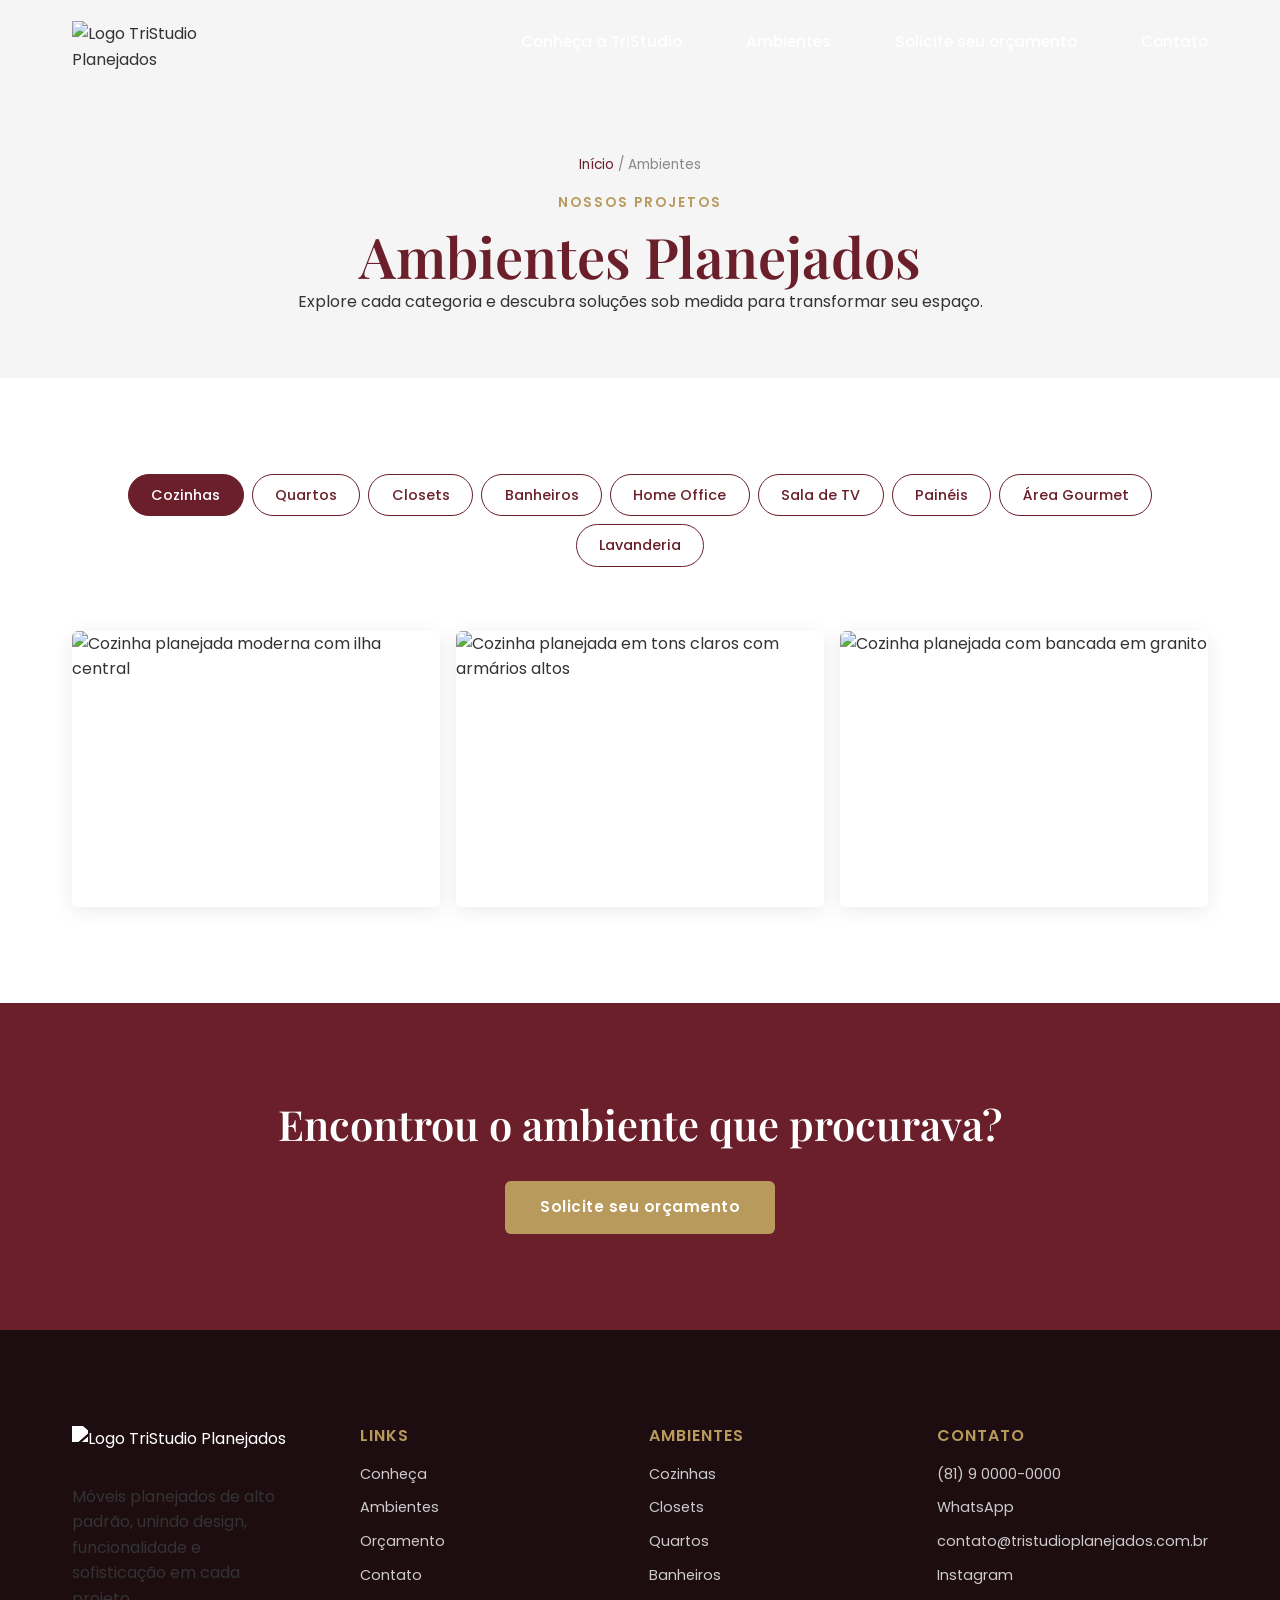
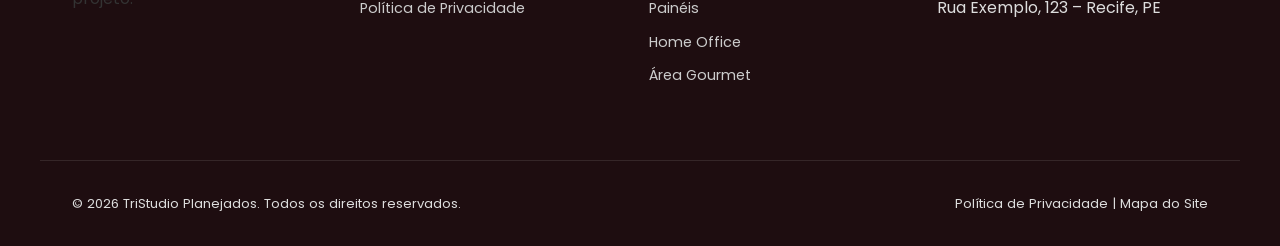
==== ambientes.html @ a943b07f "primeiro commit" ====
<!DOCTYPE html>
<html lang="pt-BR">
<head>
  <meta charset="UTF-8">
  <meta name="viewport" content="width=device-width, initial-scale=1.0">

  <title>Ambientes Planejados | TriStudio Planejados</title>
  <meta name="description" content="Conheça os ambientes planejados pela TriStudio: cozinhas, quartos, closets, banheiros, home office, área gourmet e mais. Projetos sob medida.">
  <link rel="canonical" href="https://www.tristudioplanejados.com.br/ambientes.html">

  <meta property="og:title" content="Ambientes Planejados | TriStudio Planejados">
  <meta property="og:description" content="Veja nossos projetos de móveis planejados por ambiente.">
  <meta property="og:type" content="website">
  <meta property="og:url" content="https://www.tristudioplanejados.com.br/ambientes.html">
  <meta property="og:image" content="/assets/imagens/cozinhas/cozinha-01.jpg">

  <meta name="twitter:card" content="summary_large_image">

  <link rel="icon" href="assets/favicon/favicon.ico">
  <link rel="preconnect" href="https://fonts.googleapis.com">
  <link href="https://fonts.googleapis.com/css2?family=Playfair+Display:wght@500;600;700&family=Poppins:wght@300;400;500;600&display=swap" rel="stylesheet">

  <link rel="stylesheet" href="css/variables.css">
  <link rel="stylesheet" href="css/style.css">
  <link rel="stylesheet" href="css/animations.css">
  <link rel="stylesheet" href="css/components.css">
  <link rel="stylesheet" href="css/responsive.css">

  <script type="application/ld+json">
  {
    "@context": "https://schema.org",
    "@type": "BreadcrumbList",
    "itemListElement": [
      { "@type": "ListItem", "position": 1, "name": "Início", "item": "https://www.tristudioplanejados.com.br/" },
      { "@type": "ListItem", "position": 2, "name": "Ambientes", "item": "https://www.tristudioplanejados.com.br/ambientes.html" }
    ]
  }
  </script>
</head>
<body>

  <!-- ===================== HEADER ===================== -->
  <header class="header header--scrolled" role="banner">
    <div class="header__container">
      <a href="index.html" class="header__logo" aria-label="TriStudio Planejados - Página inicial">
        <img src="assets/logo/logo.png" alt="Logo TriStudio Planejados" width="160" height="48">
      </a>
      <nav class="header__nav" role="navigation" aria-label="Menu principal">
        <a href="sobre.html" class="header__link">Conheça a TriStudio</a>
        <a href="ambientes.html" class="header__link">Ambientes</a>
        <a href="orcamento.html" class="header__link">Solicite seu orçamento</a>
        <a href="contato.html" class="header__link">Contato</a>
      </nav>
      <button class="header__hamburguer" aria-controls="header__nav">
        <span></span><span></span><span></span>
      </button>
    </div>
  </header>

  <main>
    <!-- ===================== BANNER DE PÁGINA ===================== -->
    <section class="banner-pagina">
      <div class="container">
        <nav aria-label="Breadcrumb" class="breadcrumb">
          <a href="index.html">Início</a> <span>/</span> <span aria-current="page">Ambientes</span>
        </nav>
        <p class="subtitulo">Nossos projetos</p>
        <h1>Ambientes Planejados</h1>
        <p>Explore cada categoria e descubra soluções sob medida para transformar seu espaço.</p>
      </div>
    </section>

    <!-- ===================== CATEGORIAS ===================== -->
    <section class="ambientes" aria-label="Galeria de ambientes">
      <div class="container">

        <!-- Menu de categorias -->
        <div class="ambientes__categorias" role="tablist" aria-label="Categorias de ambientes">
          <button class="categoria-btn categoria-btn--ativo" data-categoria="cozinhas" role="tab" aria-selected="true">Cozinhas</button>
          <button class="categoria-btn" data-categoria="quartos" role="tab" aria-selected="false">Quartos</button>
          <button class="categoria-btn" data-categoria="closets" role="tab" aria-selected="false">Closets</button>
          <button class="categoria-btn" data-categoria="banheiros" role="tab" aria-selected="false">Banheiros</button>
          <button class="categoria-btn" data-categoria="home-office" role="tab" aria-selected="false">Home Office</button>
          <button class="categoria-btn" data-categoria="salas" role="tab" aria-selected="false">Sala de TV</button>
          <button class="categoria-btn" data-categoria="paineis" role="tab" aria-selected="false">Painéis</button>
          <button class="categoria-btn" data-categoria="gourmet" role="tab" aria-selected="false">Área Gourmet</button>
          <button class="categoria-btn" data-categoria="lavanderias" role="tab" aria-selected="false">Lavanderia</button>
        </div>

        <!-- Galeria dinâmica (preenchida via JS) -->
        <div class="ambientes__galeria" id="galeria" role="tabpanel" aria-live="polite">
          <!-- As imagens são inseridas dinamicamente pelo gallery.js -->
        </div>
      </div>
    </section>

    <!-- ===================== CTA ===================== -->
    <section class="cta" aria-label="Chamada para ação">
      <h2>Encontrou o ambiente que procurava?</h2>
      <a href="orcamento.html" class="btn btn-primario" style="background:var(--cor-secundaria)">Solicite seu orçamento</a>
    </section>
  </main>

  <!-- ===================== LIGHTBOX ===================== -->
  <div class="lightbox" id="lightbox" role="dialog" aria-modal="true" aria-label="Visualização de imagem ampliada">
    <button class="lightbox__fechar" id="lightbox-fechar" aria-label="Fechar visualização">&times;</button>
    <button class="lightbox__anterior" id="lightbox-anterior" aria-label="Imagem anterior">&#8249;</button>

    <div class="lightbox__conteudo">
      <img src="" alt="" id="lightbox-imagem" class="lightbox__imagem">
    </div>

    <button class="lightbox__proxima" id="lightbox-proxima" aria-label="Próxima imagem">&#8250;</button>
  </div>

  <!-- ===================== FOOTER ===================== -->
  <footer class="footer" role="contentinfo">
    <div class="container footer__grid">
      <div class="footer__coluna">
        <a href="index.html" class="footer__logo">
          <img src="assets/logo/logo.png" alt="Logo TriStudio Planejados">
        </a>
        <p>Móveis planejados de alto padrão, unindo design, funcionalidade e sofisticação em cada projeto.</p>
      </div>
      <div class="footer__coluna">
        <h4>Links</h4>
        <ul>
          <li><a href="sobre.html">Conheça</a></li>
          <li><a href="ambientes.html">Ambientes</a></li>
          <li><a href="orcamento.html">Orçamento</a></li>
          <li><a href="contato.html">Contato</a></li>
          <li><a href="politica-de-privacidade.html">Política de Privacidade</a></li>
        </ul>
      </div>
      <div class="footer__coluna">
        <h4>Ambientes</h4>
        <ul>
          <li><a href="#" data-categoria-link="cozinhas">Cozinhas</a></li>
          <li><a href="#" data-categoria-link="closets">Closets</a></li>
          <li><a href="#" data-categoria-link="quartos">Quartos</a></li>
          <li><a href="#" data-categoria-link="banheiros">Banheiros</a></li>
          <li><a href="#" data-categoria-link="paineis">Painéis</a></li>
          <li><a href="#" data-categoria-link="home-office">Home Office</a></li>
          <li><a href="#" data-categoria-link="gourmet">Área Gourmet</a></li>
        </ul>
      </div>
      <div class="footer__coluna">
        <h4>Contato</h4>
        <ul>
          <li><a href="tel:+558190000000">(81) 9 0000-0000</a></li>
          <li><a href="https://wa.me/558190000000" target="_blank" rel="noopener">WhatsApp</a></li>
          <li><a href="mailto:contato@tristudioplanejados.com.br">contato@tristudioplanejados.com.br</a></li>
          <li><a href="https://instagram.com/tristudioplanejados" target="_blank" rel="noopener">Instagram</a></li>
          <li>Rua Exemplo, 123 – Recife, PE</li>
        </ul>
      </div>
    </div>
    <div class="container footer__bottom">
      <span>&copy; 2026 TriStudio Planejados. Todos os direitos reservados.</span>
      <span><a href="politica-de-privacidade.html">Política de Privacidade</a> | <a href="sitemap.xml">Mapa do Site</a></span>
    </div>
  </footer>

  <button class="btn-topo" aria-label="Voltar ao topo">↑</button>

  <script src="js/header.js"></script>
  <script src="js/menu-mobile.js"></script>
  <script src="js/scroll.js"></script>
  <script src="js/gallery.js"></script>
  <script src="js/main.js"></script>
</body>
</html>
---- css/variables.css ----
/* ===================================
   VARIÁVEIS GLOBAIS - TriStudio Planejados
   =================================== */
:root {
  /* Cores institucionais */
  --cor-primaria: #6A1F2B;      /* Bordô */
  --cor-secundaria: #B89A5C;    /* Dourado fosco */
  --cor-clara: #FFFFFF;
  --cor-cinza-claro: #F5F5F5;
  --cor-cinza-escuro: #333333;

  /* Variações de opacidade */
  --cor-primaria-hover: #55161f;
  --overlay-escuro: rgba(0, 0, 0, 0.55);

  /* Tipografia */
  --fonte-titulo: 'Playfair Display', serif;
  --fonte-texto: 'Poppins', sans-serif;

  /* Espaçamentos */
  --espaco-xs: 0.5rem;
  --espaco-sm: 1rem;
  --espaco-md: 2rem;
  --espaco-lg: 4rem;
  --espaco-xl: 6rem;

  /* Transições */
  --transicao-rapida: 0.25s ease;
  --transicao-suave: 0.4s cubic-bezier(0.25, 0.8, 0.25, 1);

  /* Sombras */
  --sombra-suave: 0 4px 20px rgba(0, 0, 0, 0.08);
  --sombra-media: 0 8px 30px rgba(0, 0, 0, 0.12);
  --sombra-forte: 0 15px 40px rgba(0, 0, 0, 0.18);

  /* Layout */
  --container-max: 1200px;
  --header-altura: 90px;
  --header-altura-scroll: 65px;
  --radius-padrao: 6px;
}
---- css/style.css ----
/* ===================================
   RESET E BASE
   =================================== */
@import url('variables.css');

* {
  margin: 0;
  padding: 0;
  box-sizing: border-box;
}

html {
  scroll-behavior: smooth;
  font-size: 100%;
}

body {
  font-family: var(--fonte-texto);
  color: var(--cor-cinza-escuro);
  background-color: var(--cor-clara);
  line-height: 1.6;
  overflow-x: hidden;
}

img {
  max-width: 100%;
  display: block;
}

a {
  text-decoration: none;
  color: inherit;
}

ul {
  list-style: none;
}

button {
  cursor: pointer;
  font-family: var(--fonte-texto);
  border: none;
  background: none;
}

/* Acessibilidade: foco visível */
a:focus-visible,
button:focus-visible,
input:focus-visible,
textarea:focus-visible {
  outline: 3px solid var(--cor-secundaria);
  outline-offset: 2px;
}

.container {
  max-width: var(--container-max);
  margin: 0 auto;
  padding: 0 var(--espaco-md);
}

/* ===================================
   TIPOGRAFIA
   =================================== */
h1, h2, h3, h4 {
  font-family: var(--fonte-titulo);
  color: var(--cor-primaria);
  line-height: 1.2;
  font-weight: 600;
}

h1 { font-size: clamp(2.2rem, 5vw, 3.5rem); }
h2 { font-size: clamp(1.8rem, 4vw, 2.6rem); }
h3 { font-size: clamp(1.3rem, 3vw, 1.8rem); }

p { font-size: 1rem; color: var(--cor-cinza-escuro); }

.subtitulo {
  color: var(--cor-secundaria);
  font-weight: 600;
  letter-spacing: 2px;
  text-transform: uppercase;
  font-size: 0.85rem;
  margin-bottom: var(--espaco-xs);
}

/* ===================================
   BOTÕES
   =================================== */
.btn {
  display: inline-block;
  padding: 0.9rem 2.2rem;
  border-radius: var(--radius-padrao);
  font-weight: 600;
  font-size: 0.95rem;
  letter-spacing: 0.5px;
  transition: transform var(--transicao-rapida), box-shadow var(--transicao-rapida), background var(--transicao-rapida);
}

.btn-primario {
  background-color: var(--cor-primaria);
  color: var(--cor-clara);
}

.btn-primario:hover {
  background-color: var(--cor-primaria-hover);
  transform: translateY(-3px) scale(1.03);
  box-shadow: var(--sombra-media);
}

.btn-secundario {
  background-color: transparent;
  color: var(--cor-clara);
  border: 2px solid var(--cor-clara);
}

.btn-secundario:hover {
  background-color: var(--cor-clara);
  color: var(--cor-primaria);
  transform: translateY(-3px) scale(1.03);
}

/* ===================================
   HEADER
   =================================== */
.header {
  position: fixed;
  top: 0;
  left: 0;
  width: 100%;
  height: var(--header-altura);
  display: flex;
  align-items: center;
  z-index: 1000;
  background: transparent;
  transition: var(--transicao-suave);
}

.header.header--scrolled {
  height: var(--header-altura-scroll);
  background: rgba(255, 255, 255, 0.85);
  backdrop-filter: blur(10px);
  box-shadow: var(--sombra-suave);
}

.header__container {
  display: flex;
  justify-content: space-between;
  align-items: center;
  width: 100%;
  max-width: var(--container-max);
  margin: 0 auto;
  padding: 0 var(--espaco-md);
}

.header__logo img {
  height: 48px;
  transition: var(--transicao-suave);
}

.header--scrolled .header__logo img {
  height: 38px;
}

.header__nav {
  display: flex;
  gap: var(--espaco-lg);
}

.header__link {
  position: relative;
  font-size: 0.95rem;
  font-weight: 500;
  color: var(--cor-clara);
  padding-bottom: 6px;
  transition: color var(--transicao-rapida);
}

.header--scrolled .header__link {
  color: var(--cor-cinza-escuro);
}

.header__link::after {
  content: '';
  position: absolute;
  left: 0;
  bottom: 0;
  height: 2px;
  width: 0;
  background: var(--cor-secundaria);
  transition: width var(--transicao-rapida);
}

.header__link:hover {
  color: var(--cor-secundaria);
}

.header__link:hover::after {
  width: 100%;
}

/* Botão hambúrguer (mobile) */
.header__hamburguer {
  display: none;
  flex-direction: column;
  gap: 5px;
  z-index: 1100;
}

.header__hamburguer span {
  width: 28px;
  height: 2px;
  background: var(--cor-primaria);
  transition: var(--transicao-rapida);
}

.header--scrolled .header__hamburguer span,
.menu-mobile-ativo .header__hamburguer span {
  background: var(--cor-cinza-escuro);
}

/* ===================================
   HERO
   =================================== */
.hero {
  position: relative;
  height: 100vh;
  min-height: 600px;
  display: flex;
  align-items: center;
  overflow: hidden;
}

.hero__bg {
  position: absolute;
  inset: 0;
  z-index: -2;
  overflow: hidden;
}

.hero__bg img {
  width: 100%;
  height: 100%;
  object-fit: cover;
  animation: heroZoom 20s ease-in-out infinite alternate;
}

.hero__overlay {
  position: absolute;
  inset: 0;
  background: var(--overlay-escuro);
  z-index: -1;
}

.hero__conteudo {
  position: relative;
  color: var(--cor-clara);
  max-width: 700px;
  padding: 0 var(--espaco-md);
}

.hero__conteudo h1 {
  color: var(--cor-clara);
  margin-bottom: var(--espaco-sm);
}

.hero__conteudo p {
  color: #eee;
  font-size: 1.1rem;
  margin-bottom: var(--espaco-md);
  max-width: 550px;
}

.hero__botoes {
  display: flex;
  gap: var(--espaco-sm);
  flex-wrap: wrap;
}

/* ===================================
   SEÇÃO DIFERENCIAIS
   =================================== */
.diferenciais {
  padding: var(--espaco-xl) 0;
  background: var(--cor-cinza-claro);
  text-align: center;
}

.diferenciais__titulo {
  margin-bottom: var(--espaco-lg);
}

.diferenciais__grid {
  display: grid;
  grid-template-columns: repeat(3, 1fr);
  gap: var(--espaco-md);
}

.card-diferencial {
  background: var(--cor-clara);
  padding: var(--espaco-lg) var(--espaco-md);
  border-radius: var(--radius-padrao);
  box-shadow: var(--sombra-suave);
  transition: transform var(--transicao-suave), box-shadow var(--transicao-suave);
}

.card-diferencial:hover {
  transform: translateY(-8px);
  box-shadow: var(--sombra-forte);
}

.card-diferencial__icone {
  width: 55px;
  height: 55px;
  margin: 0 auto var(--espaco-sm);
}

.card-diferencial h3 {
  margin-bottom: var(--espaco-xs);
  font-size: 1.2rem;
}

.card-diferencial p {
  font-size: 0.92rem;
  color: #666;
}

/* ===================================
   COMO FUNCIONA (Timeline)
   =================================== */
.timeline {
  padding: var(--espaco-xl) 0;
  text-align: center;
}

.timeline__lista {
  display: flex;
  justify-content: space-between;
  margin-top: var(--espaco-lg);
  position: relative;
}

.timeline__lista::before {
  content: '';
  position: absolute;
  top: 30px;
  left: 0;
  right: 0;
  height: 2px;
  background: var(--cor-secundaria);
  z-index: 0;
}

.timeline__item {
  flex: 1;
  position: relative;
  z-index: 1;
}

.timeline__numero {
  width: 60px;
  height: 60px;
  border-radius: 50%;
  background: var(--cor-primaria);
  color: var(--cor-clara);
  display: flex;
  align-items: center;
  justify-content: center;
  font-family: var(--fonte-titulo);
  font-size: 1.4rem;
  margin: 0 auto var(--espaco-sm);
}

.timeline__item h3 {
  font-size: 1.1rem;
}

/* ===================================
   DEPOIMENTOS
   =================================== */
.depoimentos {
  padding: var(--espaco-xl) 0;
  background: var(--cor-cinza-claro);
  text-align: center;
  overflow: hidden;
}

.slider {
  position: relative;
  max-width: 700px;
  margin: var(--espaco-lg) auto 0;
  overflow: hidden;
}

.slider__track {
  display: flex;
  transition: transform var(--transicao-suave);
}

.slider__slide {
  flex: 0 0 100%;
  padding: var(--espaco-md);
}

.card-depoimento {
  background: var(--cor-clara);
  padding: var(--espaco-lg);
  border-radius: var(--radius-padrao);
  box-shadow: var(--sombra-suave);
}

.card-depoimento img {
  width: 70px;
  height: 70px;
  border-radius: 50%;
  margin: 0 auto var(--espaco-sm);
  object-fit: cover;
}

.card-depoimento__estrelas {
  color: var(--cor-secundaria);
  margin-bottom: var(--espaco-xs);
}

.card-depoimento__nome {
  font-weight: 600;
  color: var(--cor-primaria);
  margin-top: var(--espaco-sm);
}

.card-depoimento__cidade {
  font-size: 0.85rem;
  color: #888;
}

/* ===================================
   CTA FINAL
   =================================== */
.cta {
  background: var(--cor-primaria);
  color: var(--cor-clara);
  text-align: center;
  padding: var(--espaco-xl) var(--espaco-md);
}

.cta h2 {
  color: var(--cor-clara);
  margin-bottom: var(--espaco-md);
}

/* ===================================
   FOOTER
   =================================== */
.footer {
  background: #1e0d10;
  color: #ddd;
  padding: var(--espaco-xl) 0 var(--espaco-md);
}

.footer__grid {
  display: grid;
  grid-template-columns: repeat(4, 1fr);
  gap: var(--espaco-lg);
}

.footer__coluna h4 {
  color: var(--cor-secundaria);
  font-family: var(--fonte-texto);
  font-size: 1rem;
  margin-bottom: var(--espaco-sm);
  text-transform: uppercase;
  letter-spacing: 1px;
}

.footer__coluna ul li {
  margin-bottom: var(--espaco-xs);
}

.footer__coluna ul li a {
  font-size: 0.9rem;
  color: #ccc;
  transition: color var(--transicao-rapida);
}

.footer__coluna ul li a:hover {
  color: var(--cor-secundaria);
}

.footer__logo img {
  height: 42px;
  margin-bottom: var(--espaco-sm);
  filter: brightness(0) invert(1);
}

.footer__bottom {
  border-top: 1px solid rgba(255, 255, 255, 0.1);
  margin-top: var(--espaco-lg);
  padding-top: var(--espaco-md);
  display: flex;
  justify-content: space-between;
  align-items: center;
  font-size: 0.82rem;
  flex-wrap: wrap;
  gap: var(--espaco-sm);
}

.footer__bottom a:hover {
  color: var(--cor-secundaria);
}

/* Botão voltar ao topo */
.btn-topo {
  position: fixed;
  bottom: 30px;
  right: 30px;
  width: 48px;
  height: 48px;
  border-radius: 50%;
  background: var(--cor-primaria);
  color: var(--cor-clara);
  display: flex;
  align-items: center;
  justify-content: center;
  font-size: 1.2rem;
  opacity: 0;
  visibility: hidden;
  transform: translateY(20px);
  transition: var(--transicao-suave);
  z-index: 999;
}

.btn-topo.visivel {
  opacity: 1;
  visibility: visible;
  transform: translateY(0);
}

.btn-topo:hover {
  background: var(--cor-secundaria);
}
---- css/animations.css ----
/* ===================================
   ANIMAÇÕES E MICROINTERAÇÕES
   =================================== */

@keyframes heroZoom {
  from { transform: scale(1); }
  to { transform: scale(1.12); }
}

/* Classe base: elementos ocultos aguardando scroll */
[data-animar] {
  opacity: 0;
  transition: opacity 0.8s ease, transform 0.8s ease, filter 0.8s ease;
  will-change: transform, opacity;
}

[data-animar="fade-up"] {
  transform: translateY(40px);
}

[data-animar="fade-left"] {
  transform: translateX(-40px);
}

[data-animar="fade-right"] {
  transform: translateX(40px);
}

[data-animar="scale"] {
  transform: scale(0.9);
}

[data-animar="blur"] {
  filter: blur(8px);
}

/* Estado visível — aplicado via JS (scroll.js) */
[data-animar].animado {
  opacity: 1;
  transform: none;
  filter: blur(0);
}

/* Fade da galeria */
.fade-transicao {
  animation: fadeGaleria 0.5s ease;
}

@keyframes fadeGaleria {
  from { opacity: 0; }
  to { opacity: 1; }
}
---- css/components.css ----
/* ===================================
   BREADCRUMB E BANNER DE PÁGINA
   =================================== */
.banner-pagina {
  background: var(--cor-cinza-claro);
  padding: calc(var(--header-altura) + var(--espaco-lg)) 0 var(--espaco-lg);
  text-align: center;
}

.breadcrumb {
  font-size: 0.85rem;
  color: #888;
  margin-bottom: var(--espaco-sm);
}

.breadcrumb a {
  color: var(--cor-primaria);
  transition: color var(--transicao-rapida);
}

.breadcrumb a:hover {
  color: var(--cor-secundaria);
}

/* ===================================
   AMBIENTES: MENU DE CATEGORIAS
   =================================== */
.ambientes {
  padding: var(--espaco-xl) 0;
}

.ambientes__categorias {
  display: flex;
  flex-wrap: wrap;
  gap: var(--espaco-xs);
  justify-content: center;
  margin-bottom: var(--espaco-lg);
}

.categoria-btn {
  padding: 0.6rem 1.4rem;
  border: 1px solid var(--cor-primaria);
  border-radius: 30px;
  color: var(--cor-primaria);
  font-size: 0.9rem;
  font-weight: 500;
  transition: var(--transicao-rapida);
}

.categoria-btn:hover {
  background: var(--cor-primaria);
  color: var(--cor-clara);
}

.categoria-btn--ativo {
  background: var(--cor-primaria);
  color: var(--cor-clara);
}

/* ===================================
   GALERIA
   =================================== */
.ambientes__galeria {
  display: grid;
  grid-template-columns: repeat(3, 1fr);
  gap: var(--espaco-sm);
  transition: opacity 0.3s ease;
}

.galeria__item {
  overflow: hidden;
  border-radius: var(--radius-padrao);
  cursor: pointer;
  box-shadow: var(--sombra-suave);
  aspect-ratio: 4 / 3;
}

.galeria__item img {
  width: 100%;
  height: 100%;
  object-fit: cover;
  transition: transform var(--transicao-suave);
}

.galeria__item:hover img {
  transform: scale(1.08);
}

/* ===================================
   LIGHTBOX
   =================================== */
.lightbox {
  position: fixed;
  inset: 0;
  background: rgba(0, 0, 0, 0.92);
  display: flex;
  align-items: center;
  justify-content: center;
  z-index: 2000;
  opacity: 0;
  visibility: hidden;
  transition: var(--transicao-suave);
}

.lightbox--ativo {
  opacity: 1;
  visibility: visible;
}

.lightbox__conteudo {
  max-width: 85vw;
  max-height: 85vh;
  overflow: hidden;
}

.lightbox__imagem {
  max-width: 85vw;
  max-height: 85vh;
  object-fit: contain;
  border-radius: 4px;
  cursor: zoom-in;
  transition: transform 0.3s ease;
}

.lightbox__imagem.zoom-ativo {
  transform: scale(1.6);
  cursor: zoom-out;
}

.lightbox__fechar,
.lightbox__anterior,
.lightbox__proxima {
  position: absolute;
  color: var(--cor-clara);
  font-size: 2rem;
  background: rgba(255, 255, 255, 0.1);
  width: 48px;
  height: 48px;
  border-radius: 50%;
  display: flex;
  align-items: center;
  justify-content: center;
  transition: var(--transicao-rapida);
}

.lightbox__fechar { top: 20px; right: 20px; }
.lightbox__anterior { left: 20px; top: 50%; transform: translateY(-50%); }
.lightbox__proxima { right: 20px; top: 50%; transform: translateY(-50%); }

.lightbox__fechar:hover,
.lightbox__anterior:hover,
.lightbox__proxima:hover {
  background: var(--cor-secundaria);
  color: var(--cor-primaria);
}
/* ===================================
   FORMULÁRIO DE ORÇAMENTO
   =================================== */
.secao-orcamento {
  padding: var(--espaco-xl) 0;
}

.container--estreito {
  max-width: 700px;
}

.formulario {
  background: var(--cor-clara);
  padding: var(--espaco-lg);
  border-radius: var(--radius-padrao);
  box-shadow: var(--sombra-suave);
}

.campo {
  margin-bottom: var(--espaco-md);
}

.campo-grupo {
  display: grid;
  grid-template-columns: 1fr 1fr;
  gap: var(--espaco-md);
}

.campo label {
  display: block;
  font-weight: 500;
  font-size: 0.9rem;
  margin-bottom: 0.4rem;
  color: var(--cor-cinza-escuro);
}

.campo label span {
  color: var(--cor-primaria);
}

.campo input,
.campo select,
.campo textarea {
  width: 100%;
  padding: 0.8rem 1rem;
  border: 1px solid #ddd;
  border-radius: var(--radius-padrao);
  font-family: var(--fonte-texto);
  font-size: 0.95rem;
  color: var(--cor-cinza-escuro);
  transition: border-color var(--transicao-rapida), box-shadow var(--transicao-rapida);
}

.campo input:focus,
.campo select:focus,
.campo textarea:focus {
  border-color: var(--cor-primaria);
  box-shadow: 0 0 0 3px rgba(106, 31, 43, 0.1);
  outline: none;
}

.campo input.campo--invalido,
.campo select.campo--invalido,
.campo textarea.campo--invalido {
  border-color: #c0392b;
}

.campo__erro {
  display: block;
  color: #c0392b;
  font-size: 0.82rem;
  margin-top: 0.3rem;
  min-height: 1.1em;
}

.formulario__enviar {
  width: 100%;
  text-align: center;
  margin-top: var(--espaco-sm);
}

.formulario__feedback {
  padding: 0.9rem;
  border-radius: var(--radius-padrao);
  font-size: 0.9rem;
  margin-bottom: var(--espaco-sm);
  text-align: center;
  display: none;
}

.formulario__feedback:not(:empty) {
  display: block;
}

.formulario__feedback--erro {
  background: #fdecea;
  color: #c0392b;
}

.formulario__feedback--sucesso {
  background: #e9f7ef;
  color: #1e7e34;
}
/* ===================================
   PÁGINA DE CONTATO
   =================================== */
.secao-contato {
  padding: var(--espaco-xl) 0;
}

.contato__grid {
  display: grid;
  grid-template-columns: 1fr 1fr;
  gap: var(--espaco-lg);
  align-items: start;
}

.contato__info h2 {
  margin-bottom: var(--espaco-md);
}

.contato__lista {
  margin-bottom: var(--espaco-md);
}

.contato__lista li {
  display: flex;
  align-items: flex-start;
  gap: var(--espaco-sm);
  margin-bottom: var(--espaco-md);
}

.contato__lista li img {
  width: 26px;
  height: 26px;
  margin-top: 2px;
  flex-shrink: 0;
}

.contato__lista li strong {
  display: block;
  color: var(--cor-primaria);
  font-size: 0.9rem;
  margin-bottom: 0.2rem;
}

.contato__lista li a,
.contato__lista li span {
  font-size: 0.95rem;
  color: var(--cor-cinza-escuro);
  transition: color var(--transicao-rapida);
}

.contato__lista li a:hover {
  color: var(--cor-secundaria);
}

.contato__mapa {
  min-height: 450px;
  border-radius: var(--radius-padrao);
  overflow: hidden;
  box-shadow: var(--sombra-suave);
}

.contato__mapa iframe {
  width: 100%;
  height: 100%;
  min-height: 450px;
}
/* ===================================
   PÁGINA SOBRE: HISTÓRIA
   =================================== */
.secao-historia {
  padding: var(--espaco-xl) 0;
}

.historia__grid {
  display: grid;
  grid-template-columns: 1fr 1fr;
  gap: var(--espaco-lg);
  align-items: center;
}

.historia__imagem img {
  width: 100%;
  border-radius: var(--radius-padrao);
  box-shadow: var(--sombra-suave);
}

.historia__texto h2 {
  margin-bottom: var(--espaco-sm);
}

.historia__texto p {
  margin-bottom: var(--espaco-sm);
  color: var(--cor-cinza-escuro);
  line-height: 1.7;
}

/* ===================================
   MISSÃO, VISÃO, VALORES
   =================================== */
.secao-mvv {
  background: var(--cor-cinza-claro);
  padding: var(--espaco-xl) 0;
}

.mvv__grid {
  display: grid;
  grid-template-columns: repeat(3, 1fr);
  gap: var(--espaco-md);
}

.mvv__card {
  background: var(--cor-clara);
  text-align: center;
  padding: var(--espaco-lg);
  border-radius: var(--radius-padrao);
  box-shadow: var(--sombra-suave);
  transition: var(--transicao-suave);
}

.mvv__card:hover {
  transform: translateY(-8px);
  box-shadow: var(--sombra-forte);
}

.mvv__card img {
  width: 48px;
  height: 48px;
  margin: 0 auto var(--espaco-sm);
}

.mvv__card h3 {
  color: var(--cor-primaria);
  margin-bottom: var(--espaco-xs);
}

.mvv__card p {
  color: var(--cor-cinza-escuro);
  font-size: 0.95rem;
  line-height: 1.6;
}

/* ===================================
   EQUIPE
   =================================== */
.secao-equipe {
  padding: var(--espaco-xl) 0;
}

.titulo-secao {
  text-align: center;
  margin-bottom: var(--espaco-lg);
}

.equipe__grid {
  display: grid;
  grid-template-columns: repeat(3, 1fr);
  gap: var(--espaco-md);
}

.equipe__card {
  text-align: center;
}

.equipe__card img {
  width: 100%;
  aspect-ratio: 1 / 1;
  object-fit: cover;
  border-radius: var(--radius-padrao);
  margin-bottom: var(--espaco-sm);
  box-shadow: var(--sombra-suave);
  transition: transform var(--transicao-suave);
}

.equipe__card:hover img {
  transform: scale(1.03);
}

.equipe__card h3 {
  font-size: 1.1rem;
  color: var(--cor-primaria);
}

.equipe__card span {
  font-size: 0.9rem;
  color: #888;
}
/* ===================================
   HERO
   =================================== */
.hero {
  position: relative;
  height: 90vh;
  min-height: 600px;
  display: flex;
  align-items: center;
  overflow: hidden;
}

.hero__imagem {
  position: absolute;
  inset: 0;
  width: 100%;
  height: 100%;
  object-fit: cover;
  z-index: 1;
}

.hero__overlay {
  position: absolute;
  inset: 0;
  background: linear-gradient(180deg, rgba(0,0,0,0.55), rgba(0,0,0,0.35));
  z-index: 2;
}

.hero__conteudo {
  position: relative;
  z-index: 3;
  color: #fff;
  max-width: 650px;
}

.hero__conteudo .subtitulo {
  color: var(--cor-secundaria);
}

.hero__conteudo h1 {
  color: #fff;
  font-size: clamp(2.2rem, 4vw, 3.4rem);
  margin-bottom: var(--espaco-sm);
}

.hero__texto {
  font-size: 1.1rem;
  margin-bottom: var(--espaco-md);
  opacity: 0.95;
}

.hero__botoes {
  display: flex;
  gap: var(--espaco-sm);
  flex-wrap: wrap;
}

/* ===================================
   DIFERENCIAIS
   =================================== */
.secao-diferenciais {
  padding: var(--espaco-xl) 0;
}

.diferenciais__grid {
  display: grid;
  grid-template-columns: repeat(4, 1fr);
  gap: var(--espaco-md);
}

.diferencial__card {
  text-align: center;
  padding: var(--espaco-md);
  transition: transform var(--transicao-suave);
}

.diferencial__card:hover {
  transform: translateY(-6px);
}

.diferencial__card img {
  width: 48px;
  height: 48px;
  margin: 0 auto var(--espaco-sm);
}

.diferencial__card h3 {
  font-size: 1.1rem;
  color: var(--cor-primaria);
  margin-bottom: var(--espaco-xs);
}

.diferencial__card p {
  font-size: 0.9rem;
  color: var(--cor-cinza-escuro);
}

/* ===================================
   AMBIENTES DESTAQUE (HOME)
   =================================== */
.secao-ambientes-home {
  background: var(--cor-cinza-claro);
  padding: var(--espaco-xl) 0;
}

.ambientes-home__grid {
  display: grid;
  grid-template-columns: repeat(4, 1fr);
  gap: var(--espaco-md);
}

.ambiente-home__card {
  position: relative;
  display: block;
  border-radius: var(--radius-padrao);
  overflow: hidden;
  aspect-ratio: 3 / 4;
  box-shadow: var(--sombra-suave);
}

.ambiente-home__card img {
  width: 100%;
  height: 100%;
  object-fit: cover;
  transition: transform var(--transicao-suave);
}

.ambiente-home__card:hover img {
  transform: scale(1.08);
}

.ambiente-home__card span {
  position: absolute;
  bottom: 0;
  left: 0;
  right: 0;
  background: linear-gradient(180deg, transparent, rgba(0,0,0,0.7));
  color: #fff;
  padding: var(--espaco-md) var(--espaco-sm) var(--espaco-sm);
  font-family: var(--fonte-titulo);
  font-size: 1.05rem;
}

/* ===================================
   COMO FUNCIONA
   =================================== */
.secao-como-funciona {
  padding: var(--espaco-xl) 0;
}

.etapas__grid {
  display: grid;
  grid-template-columns: repeat(4, 1fr);
  gap: var(--espaco-md);
}

.etapa__card {
  text-align: center;
  padding: var(--espaco-md);
  position: relative;
}

.etapa__numero {
  display: block;
  font-family: var(--fonte-titulo);
  font-size: 2.4rem;
  color: var(--cor-secundaria);
  opacity: 0.35;
  margin-bottom: var(--espaco-xs);
}

.etapa__card h3 {
  color: var(--cor-primaria);
  margin-bottom: var(--espaco-xs);
}

.etapa__card p {
  font-size: 0.9rem;
  color: var(--cor-cinza-escuro);
}

/* ===================================
   DEPOIMENTOS
   =================================== */
.secao-depoimentos {
  background: var(--cor-cinza-claro);
  padding: var(--espaco-xl) 0;
}

.depoimentos__grid {
  display: grid;
  grid-template-columns: repeat(3, 1fr);
  gap: var(--espaco-md);
}

.depoimento__card {
  background: var(--cor-clara);
  padding: var(--espaco-lg);
  border-radius: var(--radius-padrao);
  box-shadow: var(--sombra-suave);
  position: relative;
}

.depoimento__card p {
  font-style: italic;
  color: var(--cor-cinza-escuro);
  margin-bottom: var(--espaco-sm);
  line-height: 1.7;
}

.depoimento__card strong {
  color: var(--cor-primaria);
  font-size: 0.9rem;
}

/* ===================================
   WHATSAPP FLUTUANTE
   =================================== */
.whatsapp-flutuante {
  position: fixed;
  bottom: 24px;
  right: 24px;
  width: 56px;
  height: 56px;
  background: #25D366;
  border-radius: 50%;
  display: flex;
  align-items: center;
  justify-content: center;
  box-shadow: var(--sombra-forte);
  z-index: 999;
  transition: transform var(--transicao-rapida);
}

.whatsapp-flutuante:hover {
  transform: scale(1.1);
}

.whatsapp-flutuante img {
  width: 30px;
  height: 30px;
  filter: brightness(0) invert(1);
}
/* ===================================
   PÁGINA LEGAL (Política de Privacidade)
   =================================== */
.secao-legal {
  padding: var(--espaco-xl) 0;
}

.legal__conteudo {
  max-width: 800px;
  margin: 0 auto;
}

.legal__conteudo h2 {
  color: var(--cor-primaria);
  margin-top: var(--espaco-lg);
  margin-bottom: var(--espaco-sm);
  font-size: 1.3rem;
}

.legal__conteudo p,
.legal__conteudo li {
  color: var(--cor-cinza-escuro);
  line-height: 1.8;
  margin-bottom: var(--espaco-sm);
}

.legal__conteudo ul {
  padding-left: var(--espaco-md);
  list-style: disc;
}
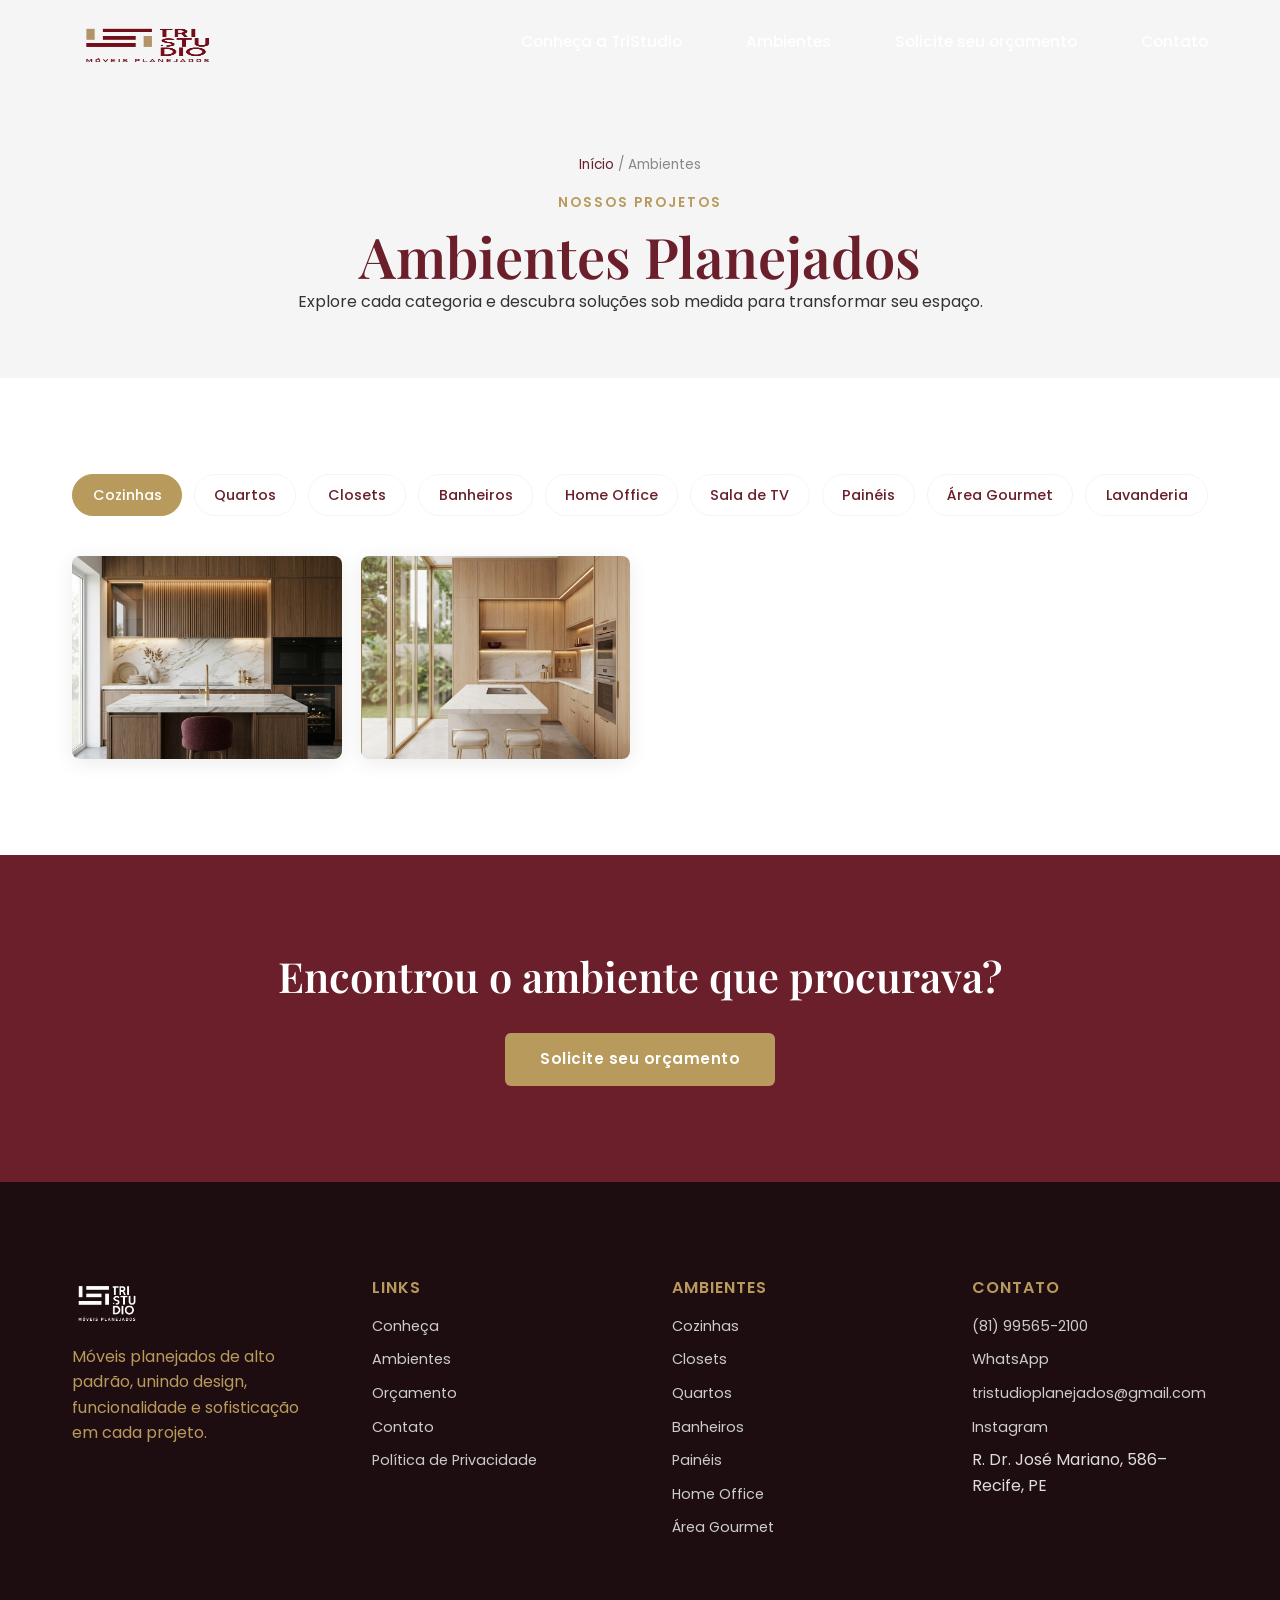
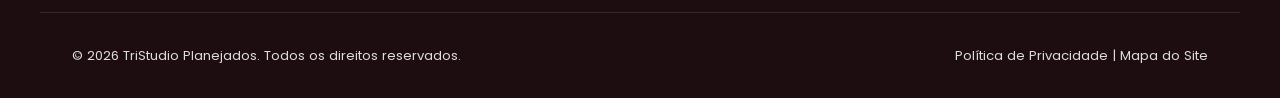
==== commit 5cd957ce: "Atualização do site Tristudio Planejados" ====
--- a/ambientes.html
+++ b/ambientes.html
@@ -43,7 +43,7 @@
   <header class="header header--scrolled" role="banner">
     <div class="header__container">
       <a href="index.html" class="header__logo" aria-label="TriStudio Planejados - Página inicial">
-        <img src="assets/logo/logo.png" alt="Logo TriStudio Planejados" width="160" height="48">
+        <img src="assets/logo/WhatsApp Image 2026-07-18 at 18.10.50-Photoroom.png" alt="Logo TriStudio Planejados" width="160" height="48">
       </a>
       <nav class="header__nav" role="navigation" aria-label="Menu principal">
         <a href="sobre.html" class="header__link">Conheça a TriStudio</a>
@@ -113,12 +113,12 @@
     <button class="lightbox__proxima" id="lightbox-proxima" aria-label="Próxima imagem">&#8250;</button>
   </div>
 
-  <!-- ===================== FOOTER ===================== -->
+ <!-- ===================== FOOTER ===================== -->
   <footer class="footer" role="contentinfo">
     <div class="container footer__grid">
       <div class="footer__coluna">
         <a href="index.html" class="footer__logo">
-          <img src="assets/logo/logo.png" alt="Logo TriStudio Planejados">
+          <img src="assets/logo/WhatsApp Image 2026-07-18 at 18.10.50-Photoroom.png" alt="Logo TriStudio Planejados">
         </a>
         <p>Móveis planejados de alto padrão, unindo design, funcionalidade e sofisticação em cada projeto.</p>
       </div>
@@ -135,23 +135,23 @@
       <div class="footer__coluna">
         <h4>Ambientes</h4>
         <ul>
-          <li><a href="#" data-categoria-link="cozinhas">Cozinhas</a></li>
-          <li><a href="#" data-categoria-link="closets">Closets</a></li>
-          <li><a href="#" data-categoria-link="quartos">Quartos</a></li>
-          <li><a href="#" data-categoria-link="banheiros">Banheiros</a></li>
-          <li><a href="#" data-categoria-link="paineis">Painéis</a></li>
-          <li><a href="#" data-categoria-link="home-office">Home Office</a></li>
-          <li><a href="#" data-categoria-link="gourmet">Área Gourmet</a></li>
+          <li><a href="ambientes.html#cozinhas">Cozinhas</a></li>
+          <li><a href="ambientes.html#closets">Closets</a></li>
+          <li><a href="ambientes.html#quartos">Quartos</a></li>
+          <li><a href="ambientes.html#banheiros">Banheiros</a></li>
+          <li><a href="ambientes.html#paineis">Painéis</a></li>
+          <li><a href="ambientes.html#home-office">Home Office</a></li>
+          <li><a href="ambientes.html#gourmet">Área Gourmet</a></li>
         </ul>
       </div>
       <div class="footer__coluna">
         <h4>Contato</h4>
         <ul>
-          <li><a href="tel:+558190000000">(81) 9 0000-0000</a></li>
-          <li><a href="https://wa.me/558190000000" target="_blank" rel="noopener">WhatsApp</a></li>
-          <li><a href="mailto:contato@tristudioplanejados.com.br">contato@tristudioplanejados.com.br</a></li>
+          <li><a href="tel:+5581995652100">(81) 99565-2100</a></li>
+          <li><a href="https://wa.me/5581995652100" target="_blank" rel="noopener">WhatsApp</a></li>
+          <li><a href="mailto:tristudioplanejados@gmail.com">tristudioplanejados@gmail.com</a></li>
           <li><a href="https://instagram.com/tristudioplanejados" target="_blank" rel="noopener">Instagram</a></li>
-          <li>Rua Exemplo, 123 – Recife, PE</li>
+          <li>R. Dr. José Mariano, 586– Recife, PE</li>
         </ul>
       </div>
     </div>
@@ -163,10 +163,11 @@
 
   <button class="btn-topo" aria-label="Voltar ao topo">↑</button>
 
-  <script src="js/header.js"></script>
-  <script src="js/menu-mobile.js"></script>
-  <script src="js/scroll.js"></script>
-  <script src="js/gallery.js"></script>
-  <script src="js/main.js"></script>
+  <script src="js/dados-imagens.js"></script>
+<script src="js/header.js"></script>
+<script src="js/menu-mobile.js"></script>
+<script src="js/scroll.js"></script>
+<script src="js/gallery.js"></script>
+<script src="js/main.js"></script>
 </body>
 </html>
--- a/css/style.css
+++ b/css/style.css
@@ -323,6 +323,12 @@
   font-size: 0.92rem;
   color: #666;
 }
+.diferencial__card img{
+    width:70px;
+    height:70px;
+    filter: brightness(0) saturate(100%) invert(62%) sepia(28%) saturate(531%) hue-rotate(9deg) brightness(93%) contrast(88%);
+}
+
 
 /* ===================================
    COMO FUNCIONA (Timeline)
@@ -447,6 +453,10 @@
   margin-bottom: var(--espaco-md);
 }
 
+.cta p {
+ color:#B89A5C;
+}
+
 /* ===================================
    FOOTER
    =================================== */
@@ -486,7 +496,7 @@
 }
 
 .footer__logo img {
-  height: 42px;
+  height: 50px;
   margin-bottom: var(--espaco-sm);
   filter: brightness(0) invert(1);
 }
@@ -505,6 +515,9 @@
 
 .footer__bottom a:hover {
   color: var(--cor-secundaria);
+}
+.footer__coluna p {
+  color: #B89A5C;
 }
 
 /* Botão voltar ao topo */
@@ -537,3 +550,126 @@
 .btn-topo:hover {
   background: var(--cor-secundaria);
 }
+/* ===================================
+   RESPONSIVO - MOBILE
+   =================================== */
+
+/* Tablets e telas médias */
+@media (max-width: 1024px) {
+  .diferenciais__grid {
+    grid-template-columns: repeat(2, 1fr);
+  }
+
+  .footer__grid {
+    grid-template-columns: repeat(2, 1fr);
+  }
+}
+
+/* Mobile (celulares) */
+@media (max-width: 768px) {
+
+  /* Header / Menu hambúrguer */
+  .header__nav {
+    position: fixed;
+    top: 0;
+    right: -100%;
+    height: 100vh;
+    width: 70%;
+    max-width: 300px;
+    background: var(--cor-clara);
+    flex-direction: column;
+    align-items: flex-start;
+    justify-content: center;
+    padding: var(--espaco-lg);
+    gap: var(--espaco-md);
+    transition: right var(--transicao-suave);
+    box-shadow: var(--sombra-forte);
+  }
+
+  .menu-mobile-ativo .header__nav {
+    right: 0;
+  }
+
+  .header__link {
+    color: var(--cor-cinza-escuro) !important;
+    font-size: 1.1rem;
+  }
+
+  .header__hamburguer {
+    display: flex;
+  }
+
+  /* Hero */
+  .hero {
+    height: 90vh;
+    min-height: 500px;
+    text-align: center;
+  }
+
+  .hero__conteudo {
+    max-width: 100%;
+    padding: 0 var(--espaco-md);
+    margin: 0 auto;
+  }
+
+  .hero__conteudo p {
+    max-width: 100%;
+  }
+
+  .hero__botoes {
+    justify-content: center;
+  }
+
+  /* Diferenciais */
+  .diferenciais__grid {
+    grid-template-columns: 1fr;
+    gap: var(--espaco-md);
+  }
+
+  /* Timeline */
+  .timeline__lista {
+    flex-direction: column;
+    gap: var(--espaco-lg);
+  }
+
+  .timeline__lista::before {
+    display: none;
+  }
+
+  /* Footer */
+  .footer__grid {
+    grid-template-columns: 1fr;
+    text-align: center;
+    gap: var(--espaco-md);
+  }
+
+  .footer__bottom {
+    flex-direction: column;
+    text-align: center;
+  }
+
+  /* Botão voltar ao topo */
+  .btn-topo {
+    width: 42px;
+    height: 42px;
+    bottom: 20px;
+    right: 20px;
+  }
+}
+
+/* Telas muito pequenas */
+@media (max-width: 480px) {
+  .btn {
+    width: 100%;
+    text-align: center;
+  }
+
+  .hero__botoes {
+    flex-direction: column;
+    width: 100%;
+  }
+
+  .card-diferencial {
+    padding: var(--espaco-md);
+  }
+}
--- a/css/components.css
+++ b/css/components.css
@@ -715,3 +715,121 @@
   padding-left: var(--espaco-md);
   list-style: disc;
 }
+/* ===================================
+   GALERIA DE AMBIENTES
+   =================================== */
+.ambientes__categorias {
+  display: flex;
+  flex-wrap: wrap;
+  gap: 0.75rem;
+  justify-content: center;
+  margin-bottom: 2.5rem;
+}
+
+.categoria-btn {
+  padding: 0.6rem 1.2rem;
+  border: 1px solid var(--cor-cinza-claro, #ddd);
+  background: transparent;
+  border-radius: 30px;
+  cursor: pointer;
+  font-size: 0.9rem;
+  transition: all 0.3s ease;
+}
+
+.categoria-btn:hover {
+  background: var(--cor-secundaria, #b08d57);
+  color: #fff;
+}
+
+.categoria-btn--ativo {
+  background: var(--cor-secundaria, #b08d57);
+  color: #fff;
+  border-color: var(--cor-secundaria, #b08d57);
+}
+
+.ambientes__galeria {
+  display: grid;
+  grid-template-columns: repeat(auto-fill, minmax(260px, 1fr));
+  gap: 1.2rem;
+}
+
+.galeria__item {
+  margin: 0;
+  overflow: hidden;
+  border-radius: 8px;
+  cursor: pointer;
+  aspect-ratio: 4/3;
+}
+
+.galeria__imagem {
+  width: 100%;
+  height: 100%;
+  object-fit: cover;
+  display: block;
+  transition: transform 0.4s ease;
+}
+
+.galeria__item:hover .galeria__imagem {
+  transform: scale(1.08);
+}
+
+/* ===================================
+   LIGHTBOX
+   =================================== */
+.lightbox {
+  position: fixed;
+  inset: 0;
+  background: rgba(0, 0, 0, 0.9);
+  display: flex;
+  align-items: center;
+  justify-content: center;
+  z-index: 999;
+  opacity: 0;
+  visibility: hidden;
+  transition: opacity 0.3s ease;
+}
+
+.lightbox--ativo {
+  opacity: 1;
+  visibility: visible;
+}
+
+.lightbox__conteudo {
+  max-width: 90vw;
+  max-height: 90vh;
+}
+
+.lightbox__imagem {
+  max-width: 100%;
+  max-height: 90vh;
+  border-radius: 4px;
+}
+
+.lightbox__fechar,
+.lightbox__anterior,
+.lightbox__proxima {
+  position: absolute;
+  background: transparent;
+  border: none;
+  color: #fff;
+  font-size: 2.5rem;
+  cursor: pointer;
+  z-index: 1000;
+}
+
+.lightbox__fechar {
+  top: 20px;
+  right: 30px;
+}
+
+.lightbox__anterior {
+  left: 20px;
+  top: 50%;
+  transform: translateY(-50%);
+}
+
+.lightbox__proxima {
+  right: 20px;
+  top: 50%;
+  transform: translateY(-50%);
+}
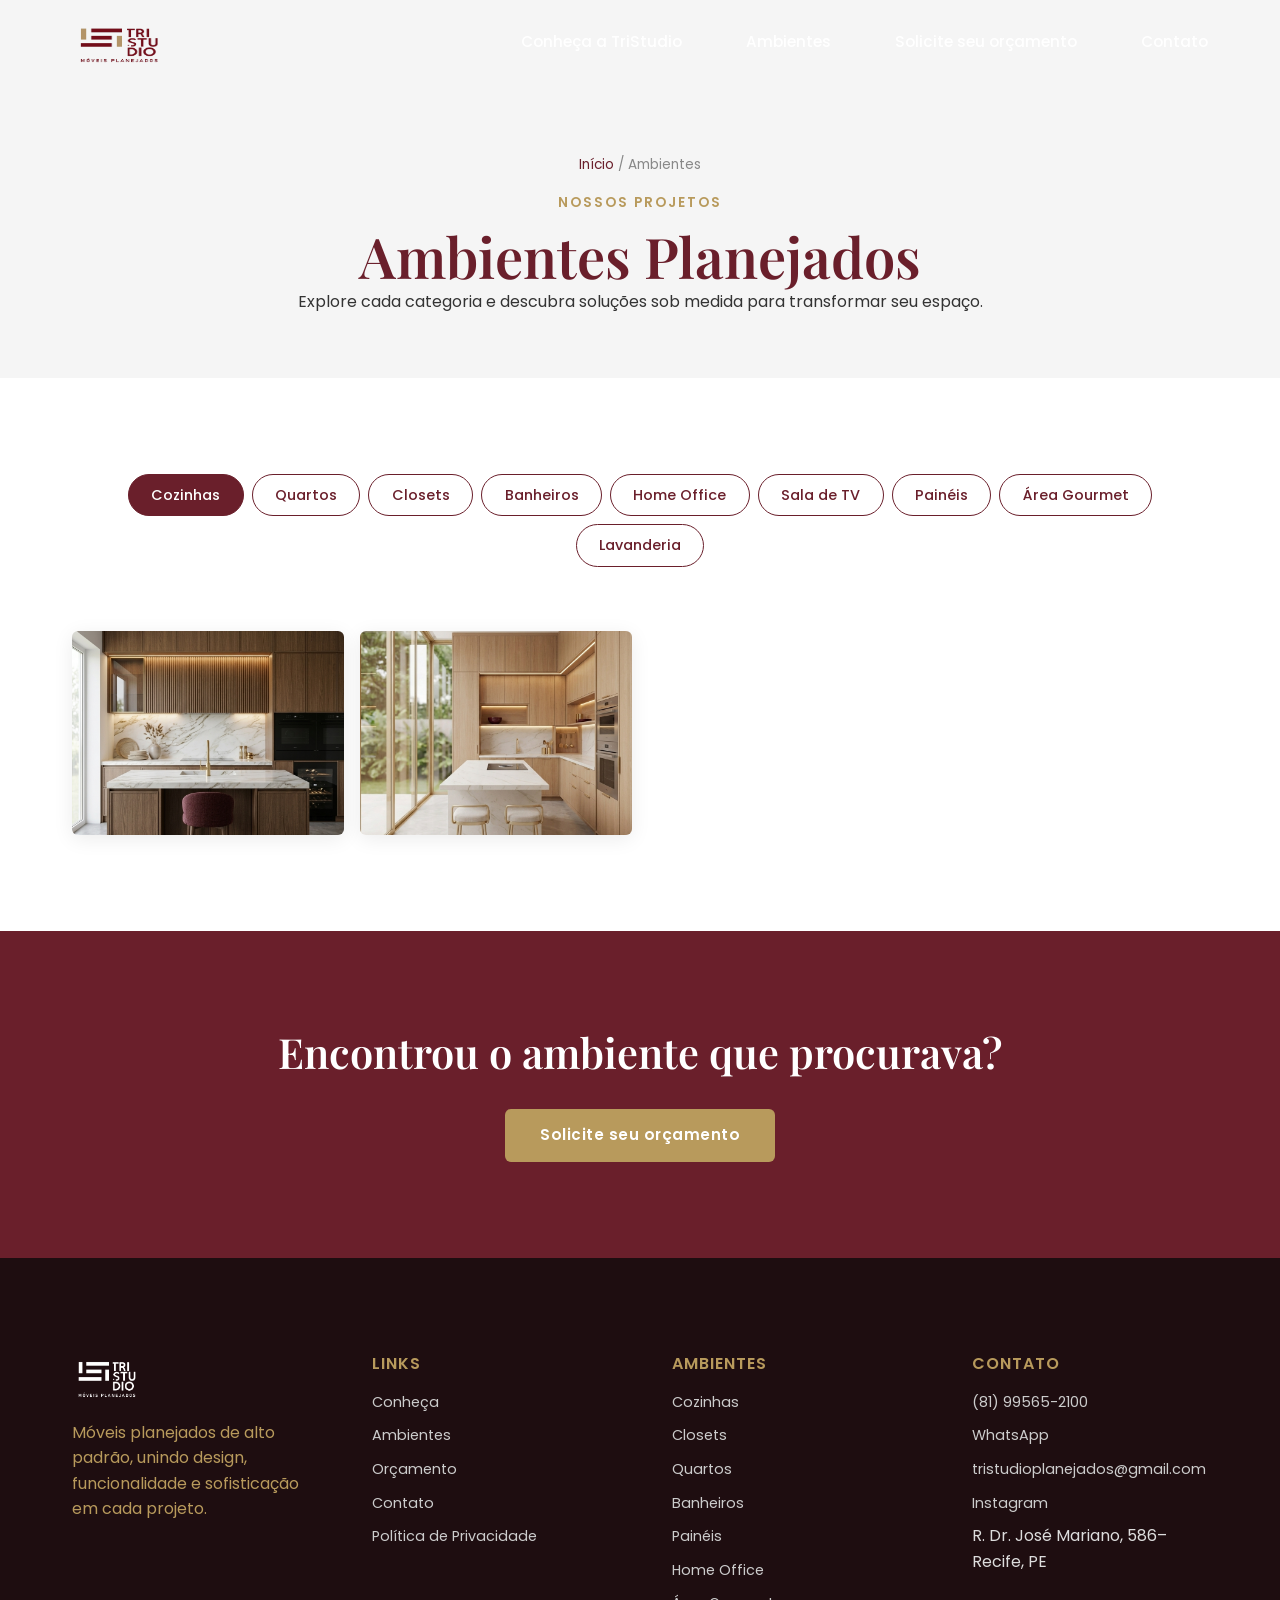
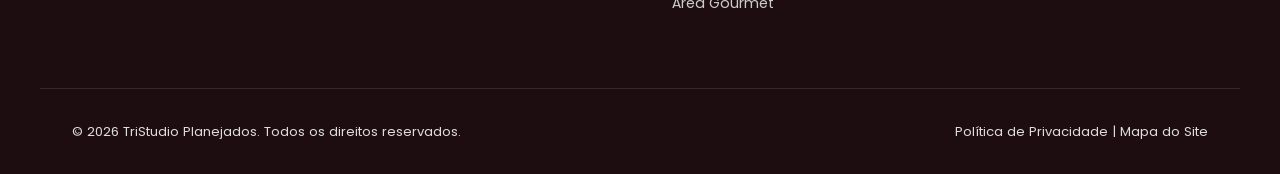
==== commit f958c1b7: "botão whats" ====
--- a/ambientes.html
+++ b/ambientes.html
@@ -42,8 +42,8 @@
   <!-- ===================== HEADER ===================== -->
   <header class="header header--scrolled" role="banner">
     <div class="header__container">
-      <a href="index.html" class="header__logo" aria-label="TriStudio Planejados - Página inicial">
-        <img src="assets/logo/WhatsApp Image 2026-07-18 at 18.10.50-Photoroom.png" alt="Logo TriStudio Planejados" width="160" height="48">
+     <a href="index.html" class="header__logo" aria-label="TriStudio Planejados - Página inicial">
+        <img src="assets/logo/WhatsApp Image 2026-07-18 at 18.10.50-Photoroom.png" alt="Logo TriStudio Planejados" width="100" height="48">
       </a>
       <nav class="header__nav" role="navigation" aria-label="Menu principal">
         <a href="sobre.html" class="header__link">Conheça a TriStudio</a>
--- a/css/style.css
+++ b/css/style.css
@@ -523,7 +523,7 @@
 /* Botão voltar ao topo */
 .btn-topo {
   position: fixed;
-  bottom: 30px;
+  bottom: 92px; /* empilha acima do WhatsApp (24px + 56px + 12px de respiro) */
   right: 30px;
   width: 48px;
   height: 48px;
@@ -538,7 +538,8 @@
   visibility: hidden;
   transform: translateY(20px);
   transition: var(--transicao-suave);
-  z-index: 999;
+  z-index: 998;
+  right: 24px;
 }
 
 .btn-topo.visivel {
@@ -550,126 +551,3 @@
 .btn-topo:hover {
   background: var(--cor-secundaria);
 }
-/* ===================================
-   RESPONSIVO - MOBILE
-   =================================== */
-
-/* Tablets e telas médias */
-@media (max-width: 1024px) {
-  .diferenciais__grid {
-    grid-template-columns: repeat(2, 1fr);
-  }
-
-  .footer__grid {
-    grid-template-columns: repeat(2, 1fr);
-  }
-}
-
-/* Mobile (celulares) */
-@media (max-width: 768px) {
-
-  /* Header / Menu hambúrguer */
-  .header__nav {
-    position: fixed;
-    top: 0;
-    right: -100%;
-    height: 100vh;
-    width: 70%;
-    max-width: 300px;
-    background: var(--cor-clara);
-    flex-direction: column;
-    align-items: flex-start;
-    justify-content: center;
-    padding: var(--espaco-lg);
-    gap: var(--espaco-md);
-    transition: right var(--transicao-suave);
-    box-shadow: var(--sombra-forte);
-  }
-
-  .menu-mobile-ativo .header__nav {
-    right: 0;
-  }
-
-  .header__link {
-    color: var(--cor-cinza-escuro) !important;
-    font-size: 1.1rem;
-  }
-
-  .header__hamburguer {
-    display: flex;
-  }
-
-  /* Hero */
-  .hero {
-    height: 90vh;
-    min-height: 500px;
-    text-align: center;
-  }
-
-  .hero__conteudo {
-    max-width: 100%;
-    padding: 0 var(--espaco-md);
-    margin: 0 auto;
-  }
-
-  .hero__conteudo p {
-    max-width: 100%;
-  }
-
-  .hero__botoes {
-    justify-content: center;
-  }
-
-  /* Diferenciais */
-  .diferenciais__grid {
-    grid-template-columns: 1fr;
-    gap: var(--espaco-md);
-  }
-
-  /* Timeline */
-  .timeline__lista {
-    flex-direction: column;
-    gap: var(--espaco-lg);
-  }
-
-  .timeline__lista::before {
-    display: none;
-  }
-
-  /* Footer */
-  .footer__grid {
-    grid-template-columns: 1fr;
-    text-align: center;
-    gap: var(--espaco-md);
-  }
-
-  .footer__bottom {
-    flex-direction: column;
-    text-align: center;
-  }
-
-  /* Botão voltar ao topo */
-  .btn-topo {
-    width: 42px;
-    height: 42px;
-    bottom: 20px;
-    right: 20px;
-  }
-}
-
-/* Telas muito pequenas */
-@media (max-width: 480px) {
-  .btn {
-    width: 100%;
-    text-align: center;
-  }
-
-  .hero__botoes {
-    flex-direction: column;
-    width: 100%;
-  }
-
-  .card-diferencial {
-    padding: var(--espaco-md);
-  }
-}
--- a/css/components.css
+++ b/css/components.css
@@ -23,7 +23,354 @@
 }
 
 /* ===================================
-   AMBIENTES: MENU DE CATEGORIAS
+   TÍTULO DE SEÇÃO (reutilizável)
+   =================================== */
+.titulo-secao {
+  text-align: center;
+  margin-bottom: var(--espaco-lg);
+}
+
+/* ===================================
+   HERO (páginas internas com imagem em <img>)
+   =================================== */
+.hero {
+  position: relative;
+  height: 90vh;
+  min-height: 600px;
+  display: flex;
+  align-items: center;
+  overflow: hidden;
+}
+
+.hero__imagem {
+  position: absolute;
+  inset: 0;
+  width: 100%;
+  height: 100%;
+  object-fit: cover;
+  z-index: 1;
+}
+
+.hero__overlay {
+  position: absolute;
+  inset: 0;
+  background: linear-gradient(180deg, rgba(0,0,0,0.55), rgba(0,0,0,0.35));
+  z-index: 2;
+}
+
+.hero__conteudo {
+  position: relative;
+  z-index: 3;
+  color: #fff;
+  max-width: 650px;
+}
+
+.hero__conteudo .subtitulo {
+  color: var(--cor-secundaria);
+}
+
+.hero__conteudo h1 {
+  color: #fff;
+  font-size: clamp(2.2rem, 4vw, 3.4rem);
+  margin-bottom: var(--espaco-sm);
+}
+
+.hero__texto {
+  font-size: 1.1rem;
+  margin-bottom: var(--espaco-md);
+  opacity: 0.95;
+}
+
+.hero__botoes {
+  display: flex;
+  gap: var(--espaco-sm);
+  flex-wrap: wrap;
+}
+
+/* ===================================
+   DIFERENCIAIS
+   =================================== */
+.secao-diferenciais {
+  padding: var(--espaco-xl) 0;
+}
+
+.diferenciais__grid {
+  display: grid;
+  grid-template-columns: repeat(4, 1fr);
+  gap: var(--espaco-md);
+}
+
+.diferencial__card {
+  background: var(--cor-clara);
+  text-align: center;
+  padding: var(--espaco-lg) var(--espaco-md);
+  border-radius: var(--radius-padrao);
+  box-shadow: var(--sombra-suave);
+  transition: transform var(--transicao-suave);
+}
+
+.diferencial__card:hover {
+  transform: translateY(-8px);
+}
+
+.diferencial__card img {
+  width: 48px;
+  height: 48px;
+  margin: 0 auto var(--espaco-sm);
+}
+
+.diferencial__card h3 {
+  font-size: 1.1rem;
+  color: var(--cor-primaria);
+  margin-bottom: var(--espaco-xs);
+}
+
+.diferencial__card p {
+  font-size: 0.9rem;
+  color: var(--cor-cinza-escuro);
+}
+
+/* ===================================
+   AMBIENTES DESTAQUE (HOME)
+   =================================== */
+.secao-ambientes-home {
+  background: var(--cor-cinza-claro);
+  padding: var(--espaco-xl) 0;
+}
+
+.ambientes-home__grid {
+  display: grid;
+  grid-template-columns: repeat(4, 1fr);
+  gap: var(--espaco-md);
+}
+
+.ambiente-home__card {
+  position: relative;
+  display: block;
+  border-radius: var(--radius-padrao);
+  overflow: hidden;
+  aspect-ratio: 3 / 4;
+  box-shadow: var(--sombra-suave);
+}
+
+.ambiente-home__card img {
+  width: 100%;
+  height: 100%;
+  object-fit: cover;
+  transition: transform var(--transicao-suave);
+}
+
+.ambiente-home__card:hover img {
+  transform: scale(1.08);
+}
+
+.ambiente-home__card span {
+  position: absolute;
+  bottom: 0;
+  left: 0;
+  right: 0;
+  background: linear-gradient(180deg, transparent, rgba(0,0,0,0.7));
+  color: #fff;
+  padding: var(--espaco-md) var(--espaco-sm) var(--espaco-sm);
+  font-family: var(--fonte-titulo);
+  font-size: 1.05rem;
+}
+
+/* ===================================
+   COMO FUNCIONA
+   =================================== */
+.secao-como-funciona {
+  padding: var(--espaco-xl) 0;
+}
+
+.etapas__grid {
+  display: grid;
+  grid-template-columns: repeat(4, 1fr);
+  gap: var(--espaco-md);
+  text-align: center;
+}
+
+.etapa__card {
+  padding: var(--espaco-md);
+  position: relative;
+}
+
+.etapa__numero {
+  display: inline-flex;
+  align-items: center;
+  justify-content: center;
+  width: 60px;
+  height: 60px;
+  border-radius: 50%;
+  background: var(--cor-primaria);
+  color: var(--cor-clara);
+  font-family: var(--fonte-titulo);
+  font-size: 1.4rem;
+  margin: 0 auto var(--espaco-sm);
+}
+
+.etapa__card h3 {
+  color: var(--cor-primaria);
+  margin-bottom: var(--espaco-xs);
+}
+
+.etapa__card p {
+  font-size: 0.9rem;
+  color: var(--cor-cinza-escuro);
+}
+
+/* ===================================
+   DEPOIMENTOS
+   =================================== */
+.secao-depoimentos {
+  background: var(--cor-cinza-claro);
+  padding: var(--espaco-xl) 0;
+}
+
+.depoimentos__grid {
+  display: grid;
+  grid-template-columns: repeat(3, 1fr);
+  gap: var(--espaco-md);
+}
+
+.depoimento__card {
+  background: var(--cor-clara);
+  padding: var(--espaco-lg);
+  border-radius: var(--radius-padrao);
+  box-shadow: var(--sombra-suave);
+  position: relative;
+}
+
+.depoimento__card p {
+  font-style: italic;
+  color: var(--cor-cinza-escuro);
+  margin-bottom: var(--espaco-sm);
+  line-height: 1.7;
+}
+
+.depoimento__card strong {
+  color: var(--cor-primaria);
+  font-size: 0.9rem;
+}
+
+/* ===================================
+   PÁGINA SOBRE: HISTÓRIA
+   =================================== */
+.secao-historia {
+  padding: var(--espaco-xl) 0;
+}
+
+.historia__grid {
+  display: grid;
+  grid-template-columns: 1fr 1fr;
+  gap: var(--espaco-lg);
+  align-items: center;
+}
+
+.historia__imagem img {
+  width: 100%;
+  border-radius: var(--radius-padrao);
+  box-shadow: var(--sombra-suave);
+}
+
+.historia__texto h2 {
+  margin-bottom: var(--espaco-sm);
+}
+
+.historia__texto p {
+  margin-bottom: var(--espaco-sm);
+  color: var(--cor-cinza-escuro);
+  line-height: 1.7;
+}
+
+/* ===================================
+   MISSÃO, VISÃO, VALORES
+   =================================== */
+.secao-mvv {
+  background: var(--cor-cinza-claro);
+  padding: var(--espaco-xl) 0;
+}
+
+.mvv__grid {
+  display: grid;
+  grid-template-columns: repeat(3, 1fr);
+  gap: var(--espaco-md);
+}
+
+.mvv__card {
+  background: var(--cor-clara);
+  text-align: center;
+  padding: var(--espaco-lg);
+  border-radius: var(--radius-padrao);
+  box-shadow: var(--sombra-suave);
+  transition: var(--transicao-suave);
+}
+
+.mvv__card:hover {
+  transform: translateY(-8px);
+  box-shadow: var(--sombra-forte);
+}
+
+.mvv__card img {
+  width: 48px;
+  height: 48px;
+  margin: 0 auto var(--espaco-sm);
+}
+
+.mvv__card h3 {
+  color: var(--cor-primaria);
+  margin-bottom: var(--espaco-xs);
+}
+
+.mvv__card p {
+  color: var(--cor-cinza-escuro);
+  font-size: 0.95rem;
+  line-height: 1.6;
+}
+
+/* ===================================
+   EQUIPE
+   =================================== */
+.secao-equipe {
+  padding: var(--espaco-xl) 0;
+}
+
+.equipe__grid {
+  display: grid;
+  grid-template-columns: repeat(3, 1fr);
+  gap: var(--espaco-md);
+}
+
+.equipe__card {
+  text-align: center;
+}
+
+.equipe__card img {
+  width: 100%;
+  aspect-ratio: 1 / 1;
+  object-fit: cover;
+  border-radius: var(--radius-padrao);
+  margin-bottom: var(--espaco-sm);
+  box-shadow: var(--sombra-suave);
+  transition: transform var(--transicao-suave);
+}
+
+.equipe__card:hover img {
+  transform: scale(1.03);
+}
+
+.equipe__card h3 {
+  font-size: 1.1rem;
+  color: var(--cor-primaria);
+}
+
+.equipe__card span {
+  font-size: 0.9rem;
+  color: #888;
+}
+
+/* ===================================
+   GALERIA DE AMBIENTES
    =================================== */
 .ambientes {
   padding: var(--espaco-xl) 0;
@@ -40,10 +387,12 @@
 .categoria-btn {
   padding: 0.6rem 1.4rem;
   border: 1px solid var(--cor-primaria);
+  background: transparent;
   border-radius: 30px;
   color: var(--cor-primaria);
   font-size: 0.9rem;
   font-weight: 500;
+  cursor: pointer;
   transition: var(--transicao-rapida);
 }
 
@@ -55,19 +404,18 @@
 .categoria-btn--ativo {
   background: var(--cor-primaria);
   color: var(--cor-clara);
-}
-
-/* ===================================
-   GALERIA
-   =================================== */
+  border-color: var(--cor-primaria);
+}
+
 .ambientes__galeria {
   display: grid;
-  grid-template-columns: repeat(3, 1fr);
+  grid-template-columns: repeat(auto-fill, minmax(260px, 1fr));
   gap: var(--espaco-sm);
   transition: opacity 0.3s ease;
 }
 
 .galeria__item {
+  margin: 0;
   overflow: hidden;
   border-radius: var(--radius-padrao);
   cursor: pointer;
@@ -79,6 +427,7 @@
   width: 100%;
   height: 100%;
   object-fit: cover;
+  display: block;
   transition: transform var(--transicao-suave);
 }
 
@@ -131,15 +480,17 @@
 .lightbox__anterior,
 .lightbox__proxima {
   position: absolute;
+  background: rgba(255, 255, 255, 0.1);
+  border: none;
   color: var(--cor-clara);
   font-size: 2rem;
-  background: rgba(255, 255, 255, 0.1);
   width: 48px;
   height: 48px;
   border-radius: 50%;
   display: flex;
   align-items: center;
   justify-content: center;
+  cursor: pointer;
   transition: var(--transicao-rapida);
 }
 
@@ -153,6 +504,7 @@
   background: var(--cor-secundaria);
   color: var(--cor-primaria);
 }
+
 /* ===================================
    FORMULÁRIO DE ORÇAMENTO
    =================================== */
@@ -256,6 +608,7 @@
   background: #e9f7ef;
   color: #1e7e34;
 }
+
 /* ===================================
    PÁGINA DE CONTATO
    =================================== */
@@ -321,340 +674,6 @@
   width: 100%;
   height: 100%;
   min-height: 450px;
-}
-/* ===================================
-   PÁGINA SOBRE: HISTÓRIA
-   =================================== */
-.secao-historia {
-  padding: var(--espaco-xl) 0;
-}
-
-.historia__grid {
-  display: grid;
-  grid-template-columns: 1fr 1fr;
-  gap: var(--espaco-lg);
-  align-items: center;
-}
-
-.historia__imagem img {
-  width: 100%;
-  border-radius: var(--radius-padrao);
-  box-shadow: var(--sombra-suave);
-}
-
-.historia__texto h2 {
-  margin-bottom: var(--espaco-sm);
-}
-
-.historia__texto p {
-  margin-bottom: var(--espaco-sm);
-  color: var(--cor-cinza-escuro);
-  line-height: 1.7;
-}
-
-/* ===================================
-   MISSÃO, VISÃO, VALORES
-   =================================== */
-.secao-mvv {
-  background: var(--cor-cinza-claro);
-  padding: var(--espaco-xl) 0;
-}
-
-.mvv__grid {
-  display: grid;
-  grid-template-columns: repeat(3, 1fr);
-  gap: var(--espaco-md);
-}
-
-.mvv__card {
-  background: var(--cor-clara);
-  text-align: center;
-  padding: var(--espaco-lg);
-  border-radius: var(--radius-padrao);
-  box-shadow: var(--sombra-suave);
-  transition: var(--transicao-suave);
-}
-
-.mvv__card:hover {
-  transform: translateY(-8px);
-  box-shadow: var(--sombra-forte);
-}
-
-.mvv__card img {
-  width: 48px;
-  height: 48px;
-  margin: 0 auto var(--espaco-sm);
-}
-
-.mvv__card h3 {
-  color: var(--cor-primaria);
-  margin-bottom: var(--espaco-xs);
-}
-
-.mvv__card p {
-  color: var(--cor-cinza-escuro);
-  font-size: 0.95rem;
-  line-height: 1.6;
-}
-
-/* ===================================
-   EQUIPE
-   =================================== */
-.secao-equipe {
-  padding: var(--espaco-xl) 0;
-}
-
-.titulo-secao {
-  text-align: center;
-  margin-bottom: var(--espaco-lg);
-}
-
-.equipe__grid {
-  display: grid;
-  grid-template-columns: repeat(3, 1fr);
-  gap: var(--espaco-md);
-}
-
-.equipe__card {
-  text-align: center;
-}
-
-.equipe__card img {
-  width: 100%;
-  aspect-ratio: 1 / 1;
-  object-fit: cover;
-  border-radius: var(--radius-padrao);
-  margin-bottom: var(--espaco-sm);
-  box-shadow: var(--sombra-suave);
-  transition: transform var(--transicao-suave);
-}
-
-.equipe__card:hover img {
-  transform: scale(1.03);
-}
-
-.equipe__card h3 {
-  font-size: 1.1rem;
-  color: var(--cor-primaria);
-}
-
-.equipe__card span {
-  font-size: 0.9rem;
-  color: #888;
-}
-/* ===================================
-   HERO
-   =================================== */
-.hero {
-  position: relative;
-  height: 90vh;
-  min-height: 600px;
-  display: flex;
-  align-items: center;
-  overflow: hidden;
-}
-
-.hero__imagem {
-  position: absolute;
-  inset: 0;
-  width: 100%;
-  height: 100%;
-  object-fit: cover;
-  z-index: 1;
-}
-
-.hero__overlay {
-  position: absolute;
-  inset: 0;
-  background: linear-gradient(180deg, rgba(0,0,0,0.55), rgba(0,0,0,0.35));
-  z-index: 2;
-}
-
-.hero__conteudo {
-  position: relative;
-  z-index: 3;
-  color: #fff;
-  max-width: 650px;
-}
-
-.hero__conteudo .subtitulo {
-  color: var(--cor-secundaria);
-}
-
-.hero__conteudo h1 {
-  color: #fff;
-  font-size: clamp(2.2rem, 4vw, 3.4rem);
-  margin-bottom: var(--espaco-sm);
-}
-
-.hero__texto {
-  font-size: 1.1rem;
-  margin-bottom: var(--espaco-md);
-  opacity: 0.95;
-}
-
-.hero__botoes {
-  display: flex;
-  gap: var(--espaco-sm);
-  flex-wrap: wrap;
-}
-
-/* ===================================
-   DIFERENCIAIS
-   =================================== */
-.secao-diferenciais {
-  padding: var(--espaco-xl) 0;
-}
-
-.diferenciais__grid {
-  display: grid;
-  grid-template-columns: repeat(4, 1fr);
-  gap: var(--espaco-md);
-}
-
-.diferencial__card {
-  text-align: center;
-  padding: var(--espaco-md);
-  transition: transform var(--transicao-suave);
-}
-
-.diferencial__card:hover {
-  transform: translateY(-6px);
-}
-
-.diferencial__card img {
-  width: 48px;
-  height: 48px;
-  margin: 0 auto var(--espaco-sm);
-}
-
-.diferencial__card h3 {
-  font-size: 1.1rem;
-  color: var(--cor-primaria);
-  margin-bottom: var(--espaco-xs);
-}
-
-.diferencial__card p {
-  font-size: 0.9rem;
-  color: var(--cor-cinza-escuro);
-}
-
-/* ===================================
-   AMBIENTES DESTAQUE (HOME)
-   =================================== */
-.secao-ambientes-home {
-  background: var(--cor-cinza-claro);
-  padding: var(--espaco-xl) 0;
-}
-
-.ambientes-home__grid {
-  display: grid;
-  grid-template-columns: repeat(4, 1fr);
-  gap: var(--espaco-md);
-}
-
-.ambiente-home__card {
-  position: relative;
-  display: block;
-  border-radius: var(--radius-padrao);
-  overflow: hidden;
-  aspect-ratio: 3 / 4;
-  box-shadow: var(--sombra-suave);
-}
-
-.ambiente-home__card img {
-  width: 100%;
-  height: 100%;
-  object-fit: cover;
-  transition: transform var(--transicao-suave);
-}
-
-.ambiente-home__card:hover img {
-  transform: scale(1.08);
-}
-
-.ambiente-home__card span {
-  position: absolute;
-  bottom: 0;
-  left: 0;
-  right: 0;
-  background: linear-gradient(180deg, transparent, rgba(0,0,0,0.7));
-  color: #fff;
-  padding: var(--espaco-md) var(--espaco-sm) var(--espaco-sm);
-  font-family: var(--fonte-titulo);
-  font-size: 1.05rem;
-}
-
-/* ===================================
-   COMO FUNCIONA
-   =================================== */
-.secao-como-funciona {
-  padding: var(--espaco-xl) 0;
-}
-
-.etapas__grid {
-  display: grid;
-  grid-template-columns: repeat(4, 1fr);
-  gap: var(--espaco-md);
-}
-
-.etapa__card {
-  text-align: center;
-  padding: var(--espaco-md);
-  position: relative;
-}
-
-.etapa__numero {
-  display: block;
-  font-family: var(--fonte-titulo);
-  font-size: 2.4rem;
-  color: var(--cor-secundaria);
-  opacity: 0.35;
-  margin-bottom: var(--espaco-xs);
-}
-
-.etapa__card h3 {
-  color: var(--cor-primaria);
-  margin-bottom: var(--espaco-xs);
-}
-
-.etapa__card p {
-  font-size: 0.9rem;
-  color: var(--cor-cinza-escuro);
-}
-
-/* ===================================
-   DEPOIMENTOS
-   =================================== */
-.secao-depoimentos {
-  background: var(--cor-cinza-claro);
-  padding: var(--espaco-xl) 0;
-}
-
-.depoimentos__grid {
-  display: grid;
-  grid-template-columns: repeat(3, 1fr);
-  gap: var(--espaco-md);
-}
-
-.depoimento__card {
-  background: var(--cor-clara);
-  padding: var(--espaco-lg);
-  border-radius: var(--radius-padrao);
-  box-shadow: var(--sombra-suave);
-  position: relative;
-}
-
-.depoimento__card p {
-  font-style: italic;
-  color: var(--cor-cinza-escuro);
-  margin-bottom: var(--espaco-sm);
-  line-height: 1.7;
-}
-
-.depoimento__card strong {
-  color: var(--cor-primaria);
-  font-size: 0.9rem;
 }
 
 /* ===================================
@@ -685,6 +704,7 @@
   height: 30px;
   filter: brightness(0) invert(1);
 }
+
 /* ===================================
    PÁGINA LEGAL (Política de Privacidade)
    =================================== */
@@ -715,121 +735,3 @@
   padding-left: var(--espaco-md);
   list-style: disc;
 }
-/* ===================================
-   GALERIA DE AMBIENTES
-   =================================== */
-.ambientes__categorias {
-  display: flex;
-  flex-wrap: wrap;
-  gap: 0.75rem;
-  justify-content: center;
-  margin-bottom: 2.5rem;
-}
-
-.categoria-btn {
-  padding: 0.6rem 1.2rem;
-  border: 1px solid var(--cor-cinza-claro, #ddd);
-  background: transparent;
-  border-radius: 30px;
-  cursor: pointer;
-  font-size: 0.9rem;
-  transition: all 0.3s ease;
-}
-
-.categoria-btn:hover {
-  background: var(--cor-secundaria, #b08d57);
-  color: #fff;
-}
-
-.categoria-btn--ativo {
-  background: var(--cor-secundaria, #b08d57);
-  color: #fff;
-  border-color: var(--cor-secundaria, #b08d57);
-}
-
-.ambientes__galeria {
-  display: grid;
-  grid-template-columns: repeat(auto-fill, minmax(260px, 1fr));
-  gap: 1.2rem;
-}
-
-.galeria__item {
-  margin: 0;
-  overflow: hidden;
-  border-radius: 8px;
-  cursor: pointer;
-  aspect-ratio: 4/3;
-}
-
-.galeria__imagem {
-  width: 100%;
-  height: 100%;
-  object-fit: cover;
-  display: block;
-  transition: transform 0.4s ease;
-}
-
-.galeria__item:hover .galeria__imagem {
-  transform: scale(1.08);
-}
-
-/* ===================================
-   LIGHTBOX
-   =================================== */
-.lightbox {
-  position: fixed;
-  inset: 0;
-  background: rgba(0, 0, 0, 0.9);
-  display: flex;
-  align-items: center;
-  justify-content: center;
-  z-index: 999;
-  opacity: 0;
-  visibility: hidden;
-  transition: opacity 0.3s ease;
-}
-
-.lightbox--ativo {
-  opacity: 1;
-  visibility: visible;
-}
-
-.lightbox__conteudo {
-  max-width: 90vw;
-  max-height: 90vh;
-}
-
-.lightbox__imagem {
-  max-width: 100%;
-  max-height: 90vh;
-  border-radius: 4px;
-}
-
-.lightbox__fechar,
-.lightbox__anterior,
-.lightbox__proxima {
-  position: absolute;
-  background: transparent;
-  border: none;
-  color: #fff;
-  font-size: 2.5rem;
-  cursor: pointer;
-  z-index: 1000;
-}
-
-.lightbox__fechar {
-  top: 20px;
-  right: 30px;
-}
-
-.lightbox__anterior {
-  left: 20px;
-  top: 50%;
-  transform: translateY(-50%);
-}
-
-.lightbox__proxima {
-  right: 20px;
-  top: 50%;
-  transform: translateY(-50%);
-}
--- a/css/responsive.css
+++ b/css/responsive.css
@@ -0,0 +1,177 @@
+/* ===================================
+   RESPONSIVO - MOBILE
+   =================================== */
+
+@media (max-width: 1024px) {
+  .diferenciais__grid,
+  .ambientes-home__grid {
+    grid-template-columns: repeat(2, 1fr);
+  }
+
+  .etapas__grid,
+  .depoimentos__grid {
+    grid-template-columns: repeat(2, 1fr);
+  }
+
+  .footer__grid {
+    grid-template-columns: repeat(2, 1fr);
+  }
+  .diferenciais__grid,
+  .ambientes-home__grid {
+    grid-template-columns: repeat(2, 1fr);
+  }
+
+  .etapas__grid,
+  .depoimentos__grid {
+    grid-template-columns: repeat(2, 1fr);
+  }
+
+  .footer__grid {
+    grid-template-columns: repeat(2, 1fr);
+  }
+
+  /* NOVO: página Sobre */
+  .mvv__grid,
+  .equipe__grid {
+    grid-template-columns: repeat(2, 1fr);
+  }
+
+  /* NOVO: página Contato */
+  .contato__grid {
+    grid-template-columns: 1fr;
+  }
+}
+
+@media (max-width: 768px) {
+  /* Header / Menu hambúrguer */
+  .header__nav {
+    position: fixed;
+    top: 0;
+    right: -100%;
+    height: 100vh;
+    width: 70%;
+    max-width: 300px;
+    background: var(--cor-clara);
+    flex-direction: column;
+    align-items: flex-start;
+    justify-content: center;
+    padding: var(--espaco-lg);
+    gap: var(--espaco-md);
+    transition: right var(--transicao-suave);
+    box-shadow: var(--sombra-forte);
+  }
+
+  .menu-mobile-ativo .header__nav {
+    right: 0;
+  }
+
+  .header__link {
+    color: var(--cor-cinza-escuro) !important;
+    font-size: 1.1rem;
+  }
+
+  .header__hamburguer {
+    display: flex;
+  }
+
+  /* Hero */
+  .hero {
+    height: 90vh;
+    min-height: 500px;
+    text-align: center;
+  }
+
+  .hero__conteudo {
+    max-width: 100%;
+  }
+
+  .hero__botoes {
+    justify-content: center;
+  }
+
+  /* Grids em coluna única no mobile */
+  .diferenciais__grid,
+  .ambientes-home__grid,
+  .etapas__grid,
+  .depoimentos__grid,
+  .footer__grid {
+    grid-template-columns: 1fr;
+    gap: var(--espaco-md);
+  }
+
+  .footer__grid {
+    text-align: center;
+  }
+
+  .footer__bottom {
+    flex-direction: column;
+    text-align: center;
+  }
+
+  .btn-topo {
+  width: 42px;
+  height: 42px;
+  bottom: 84px;
+  right: 20px;
+}
+
+  .diferenciais__grid,
+  .ambientes-home__grid,
+  .etapas__grid,
+  .depoimentos__grid,
+  .footer__grid,
+  .historia__grid,
+  .mvv__grid,
+  .equipe__grid,
+  .campo-grupo {
+    grid-template-columns: 1fr;
+    gap: var(--espaco-md);
+  }
+    /* Página Sobre - história */
+  .historia__imagem {
+    order: -1;
+  }
+
+  /* Banner de página interna */
+  .banner-pagina {
+    padding: calc(var(--header-altura) + var(--espaco-md)) 0 var(--espaco-md);
+  }
+
+  /* Mapa/contato */
+  .contato__mapa {
+    min-height: 300px;
+  }
+
+  .contato__mapa iframe {
+    min-height: 300px;
+  }
+    .historia__grid,
+  .mvv__grid,
+  .equipe__grid,
+  .contato__grid,
+  .campo-grupo {
+    grid-template-columns: 1fr;
+    gap: var(--espaco-md);
+  }
+
+  .historia__imagem {
+    order: -1;
+  }
+}
+
+@media (max-width: 480px) {
+  .btn {
+    width: 100%;
+    text-align: center;
+  }
+
+  .hero__botoes {
+    flex-direction: column;
+    width: 100%;
+  }
+
+  .diferencial__card,
+  .etapa__card {
+    padding: var(--espaco-md);
+  }
+}
